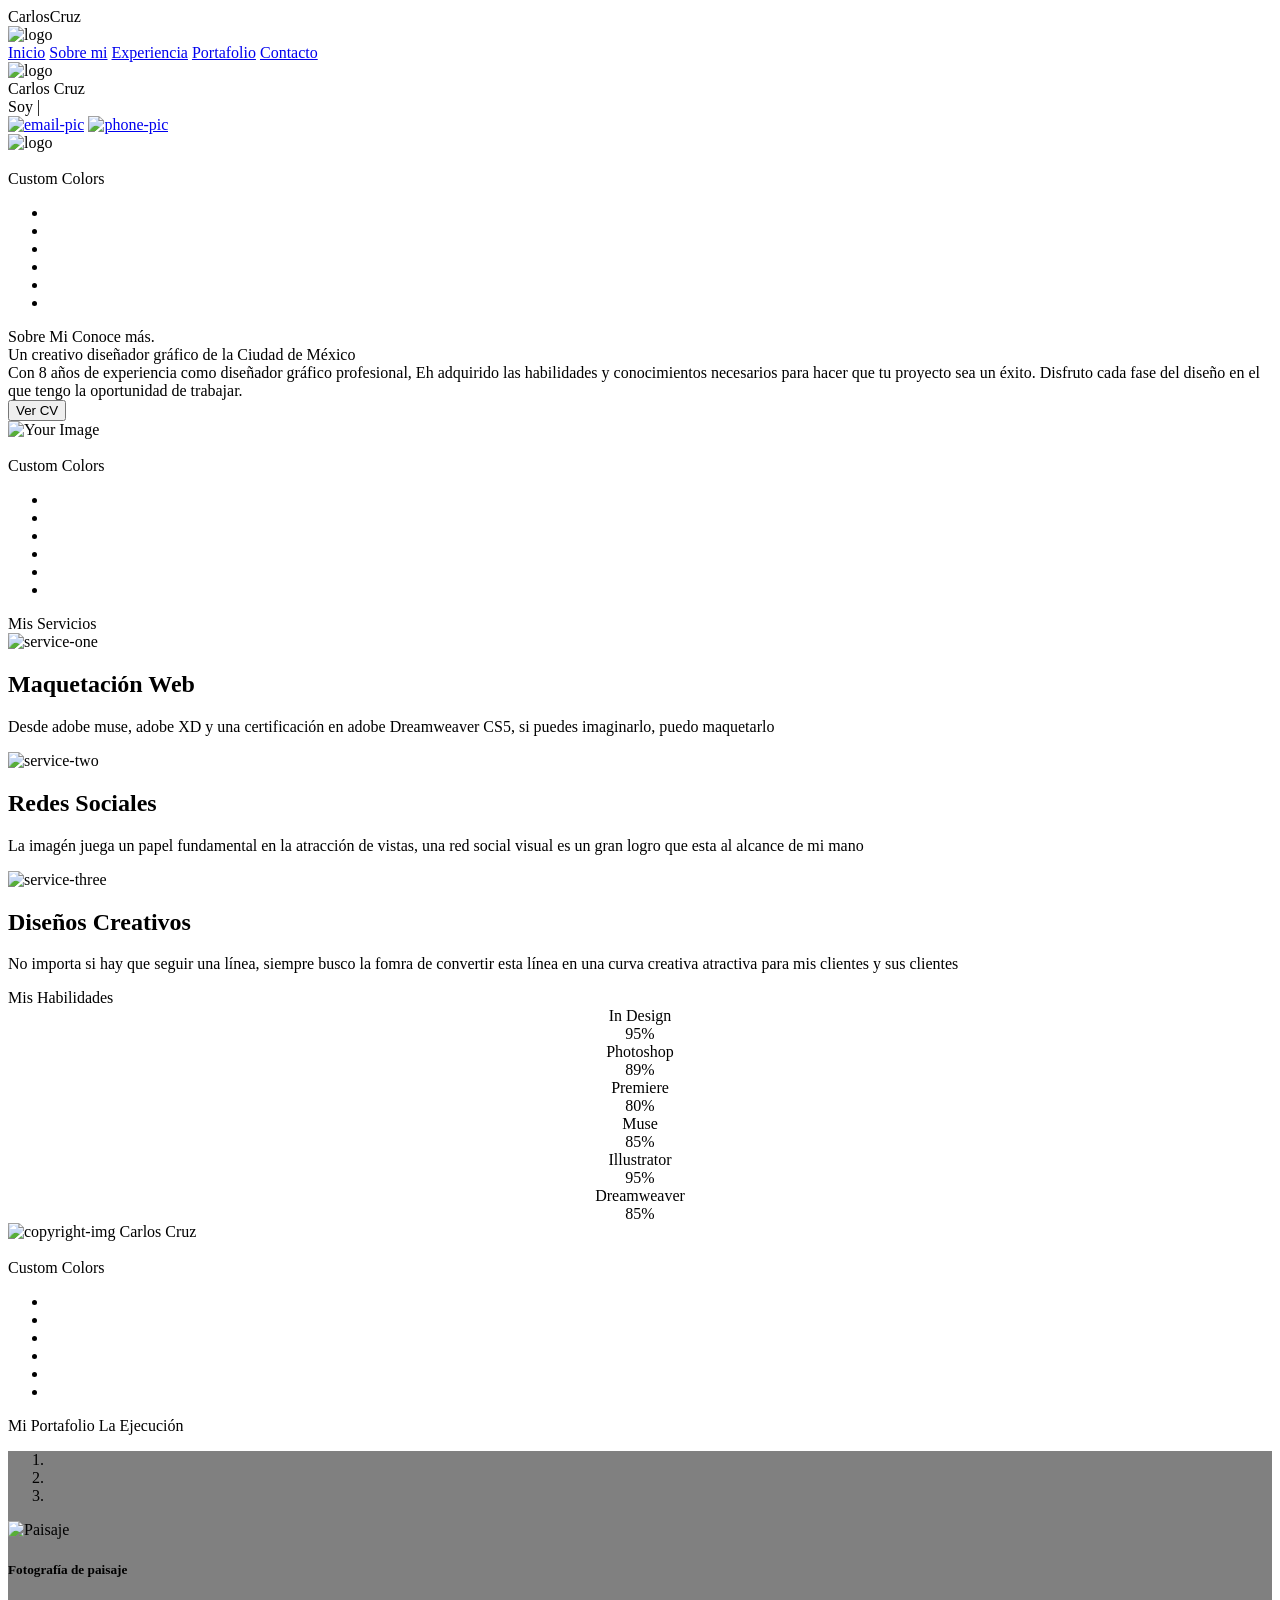
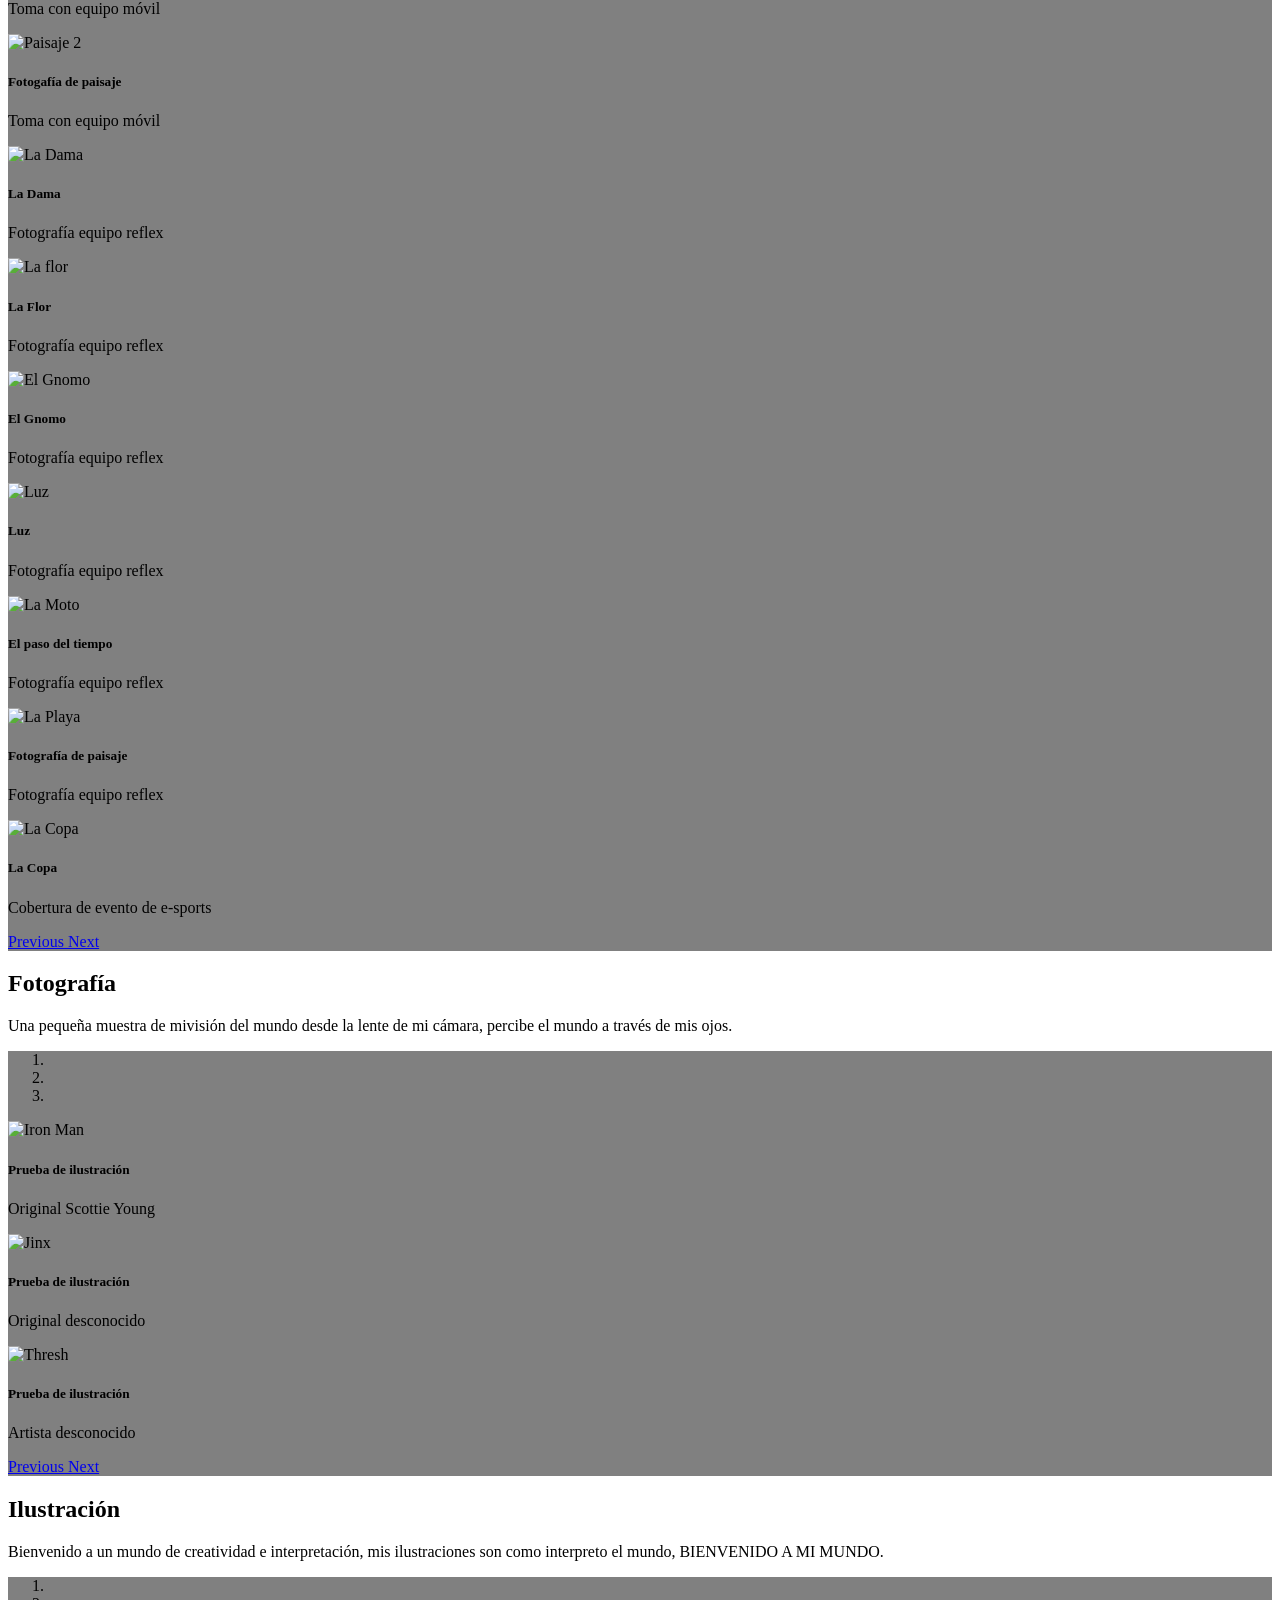
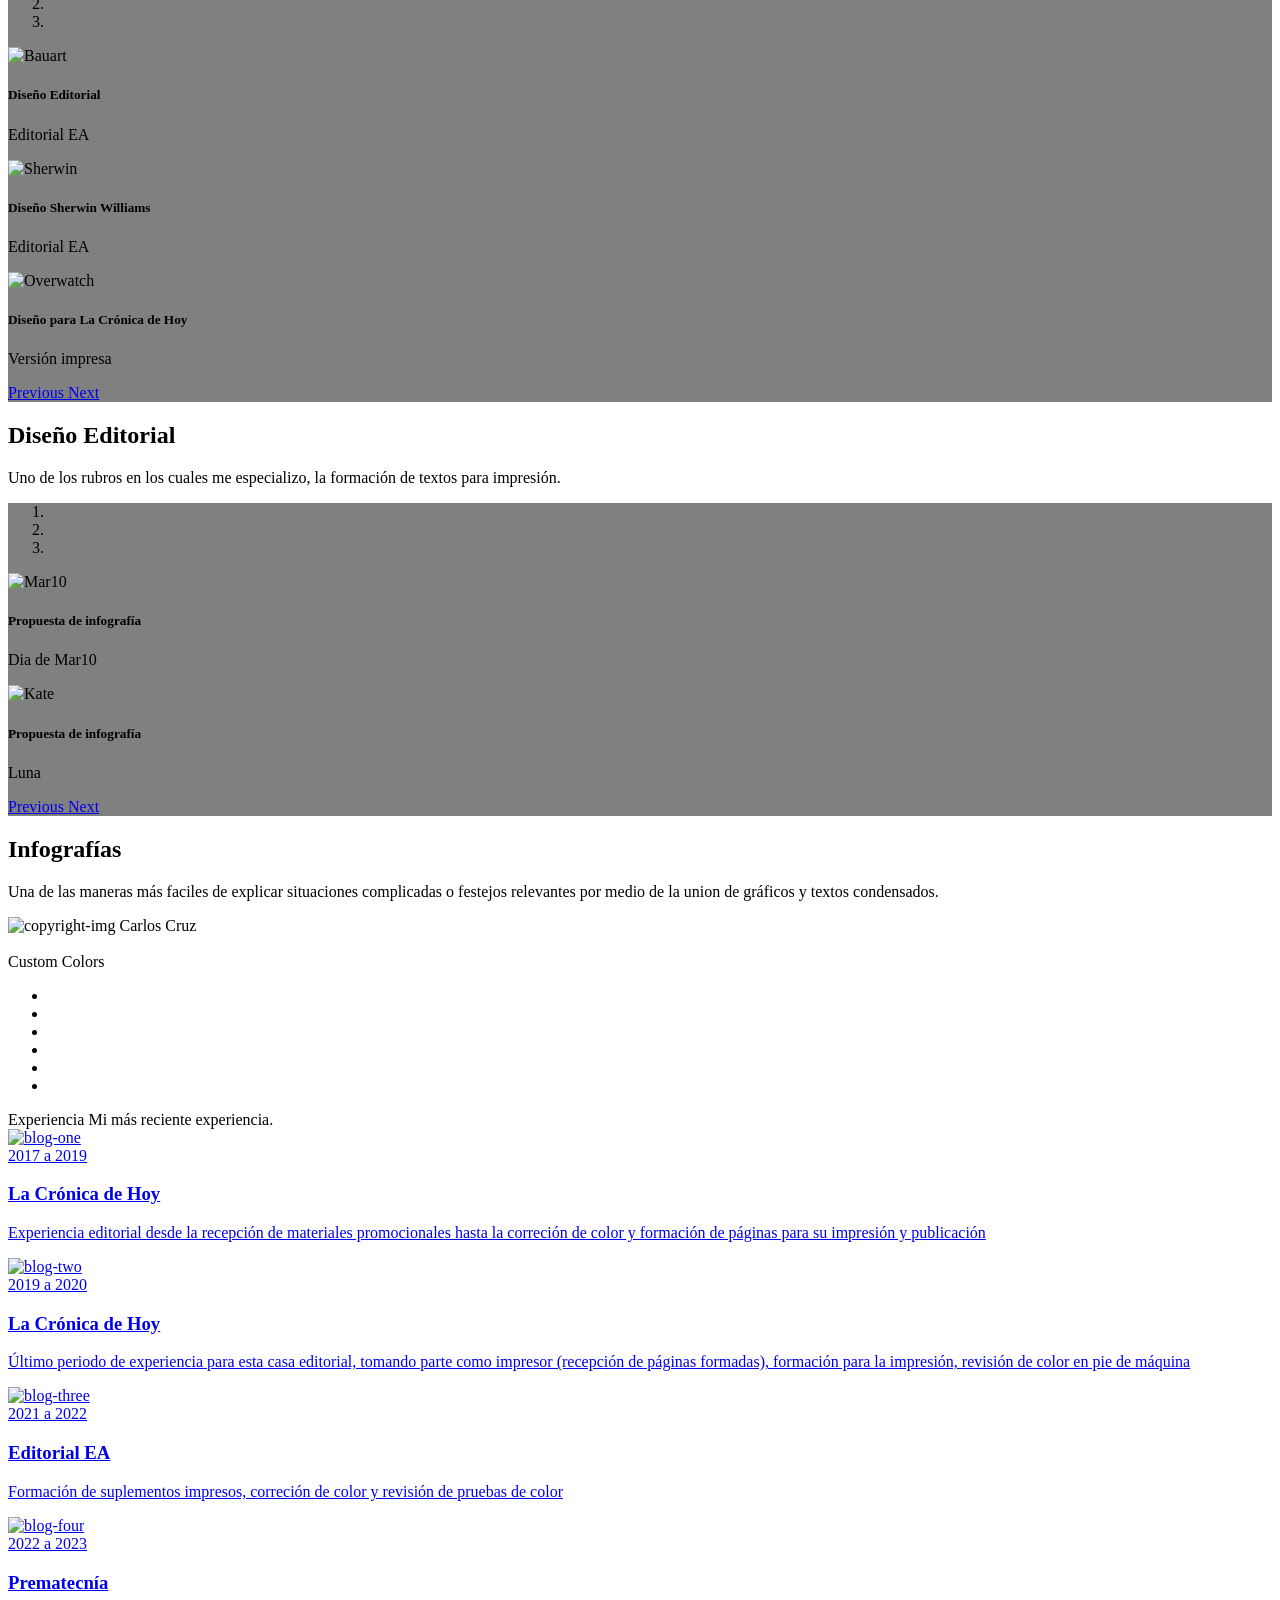
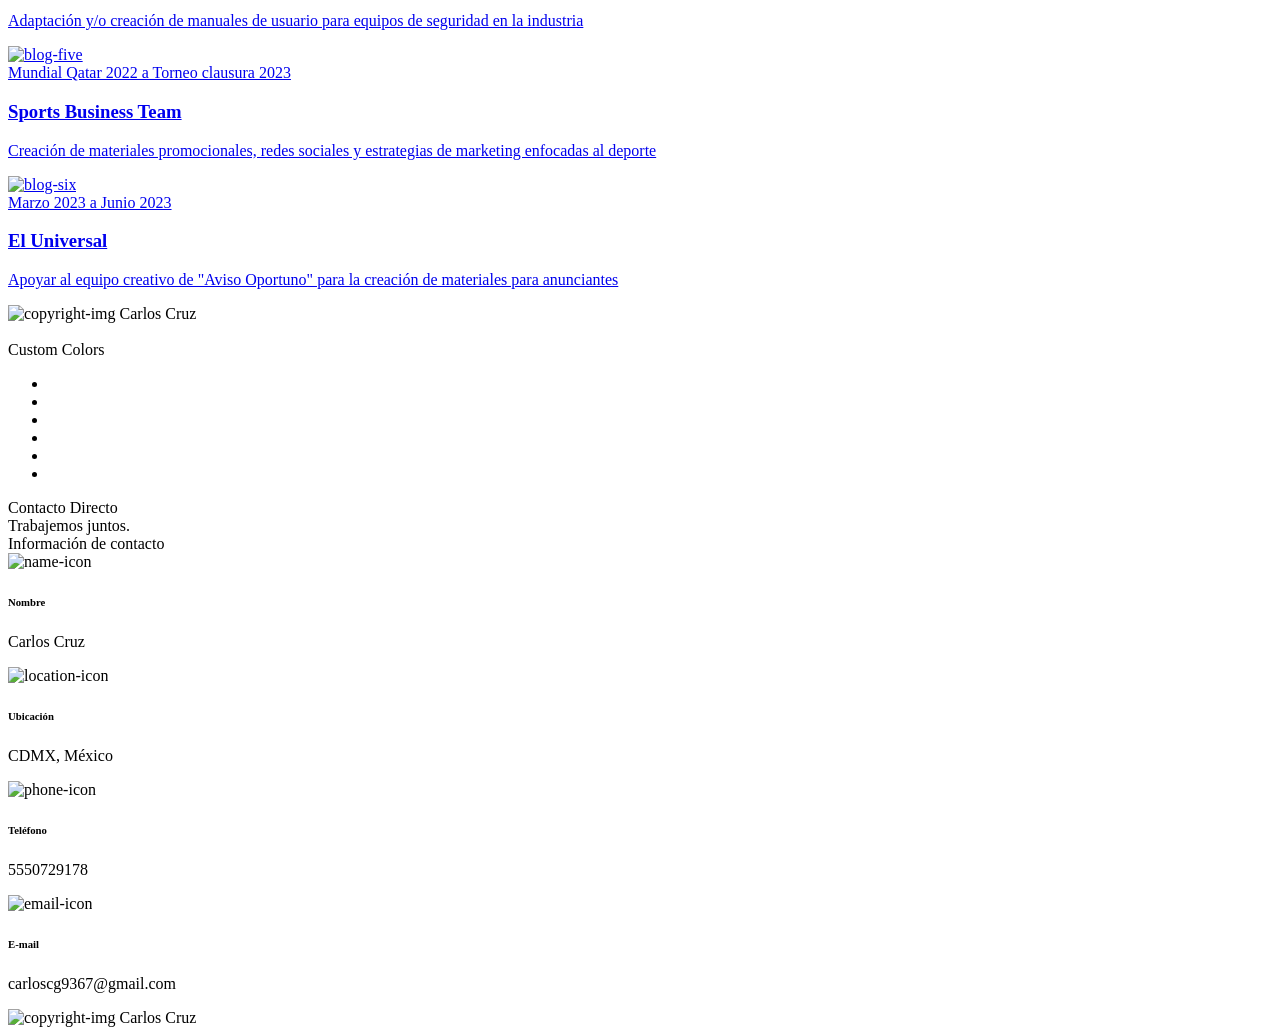
==== index.html @ d771d1fc "Update and rename README.md to index.html" ====
<!DOCTYPE html>
<html lang="en">
<head>
    <meta charset="UTF-8">
    <meta name="viewport" content="width=device-width, initial-scale=1.0">
    <meta name="description" content="Carlos Cruz - Portafolio de Diseño" />
	<meta name="keywords" content="diseñador, diseño editorial, creativo, portafolio" />
	<meta name="author" content="Carlos Cruz" />
    <meta http-equiv="X-UA-Compatible" content="IE=edge">
    <title>CarlosCruz - Diseñador Grafico y Animador Digital</title>
  <!--favicon-img--> 
   <link rel="icon" type="image/png" href="images/logo-CARCRU.ico">
   <!--favicon-img-->
   <!--main css file should not be removed -->
    <link rel="stylesheet" href="css/index.css">
    <link href="css/bootstrap-4.4.1.css" rel="stylesheet" type="text/css">
    <!--main css file-->
    <script src="https://cdnjs.cloudflare.com/ajax/libs/gsap/3.2.6/gsap.min.js"></script>
</head>
<body>
    <!--contains all the div-->
    <div id="all">
    <!--mouse  follower-->
        <div class="cursor"></div>
    <!--mouse  follower-->
    <!--loader-->
        <div id="loader">
            <span class="color">Carlos</span>Cruz 
        </div>
    <!--loader-end-->
    <!--link-screen-->
        <div id="breaker">
        </div>
        <div id="breaker-two">
        </div>
    <!--link-screen-->
        <!--Main-Section-->
        <!--Navigator-fullscreen-->
        <div id="navigation-content">
            <div class="logo">
                <img src="../documentations/assets/logo-CARCRU-white.png" alt="logo">
            </div>
            <div class="navigation-close">
                <span class="close-first"></span>
                <span class="close-second"></span>
            </div>
            <div class="navigation-links">
                <a href="#" data-text="Inicio" id="home-link" >Inicio</a>
                <a href="#" data-text="Sobre mi" id="about-link" >Sobre mi</a>
                <a href="#" data-text="Experiencia" id="blog-link" >Experiencia</a>
                <a href="#" data-text="Portafolio" id="portfolio-link" >Portafolio</a>
                <a href="#" data-text="Contacto" id="contact-link" >Contacto</a>
            </div>
        </div>
        <!--Navigator-Fullscreen END-->
          <!--Home Page-->
        <!--Menubar-->
        <div id="navigation-bar">
            <img src="../documentations/assets/logo-CARCRU-white.png" alt="logo">
            <div class="menubar">
                <span class="first-span"></span>
                <span class="second-span"></span>
                <span class="third-span"></span>
            </div>
        </div>
        <!--Menubar End-->
          <!--Header-->
        <div id="header">
            <div id="particles"></div>
            <div class="header-content">
                <div class="header-content-box">
                <div class="firstline"><span class="color">Carlos </span>Cruz</div>
                <div class="secondline">
                Soy
            <span class="txt-rotate color" data-period="1200"data-rotate='[ " Diseñador.", " Animador.", " Mercadólogo." ]'></span>
            <span class="slash">|</span>
        </div>
                    <div class="contact">
                <a href="Mailto:carloscg9367@gmail.com"><img src="images/mail.png" alt="email-pic" class="contactpic"></a><!--Your email Id write in place of "#"-->
                <a href="Tel:5550729178"><img src="images/call.png" alt="phone-pic" class="contactpic"></a><!--Your telephone number Id write in place of "#"-->
                    </div>    
            </div>
            </div>
            <!--header image-->
            <div class="header-image">
            <img src="images/charles.png" alt="logo">
            </div>
            <!--header image end-->
        </div>
           <!--Header End-->
        <!--HomePage End-->
        <!--Main-Section End-->
        <!--about-->
        <div id="about">
            <div class="color-changer">
            <div class="color-panel">
                <img src="images/gear.png" alt="">
            </div>
            <div class="color-selector">
                <div class="heading">Custom Colors</div>
                <div class="colors">
                    <ul >
                    <li>
                        <a href="#0" class="color-red " title="color-red"></a>
                    </li>
                    <li>
                        <a href="#0" class="color-purple" title="color-purple"></a>
                    </li>
                    <li>
                        <a href="#0" class="color-malt" title="color-malt"></a>
                    </li>
                    <li>
                        <a href="#0" class="color-green" title="color-green"></a>
                    </li>
                    <li>
                        <a href="#0" class="color-blue" title="color-blue"></a>
                    </li>
                    <li>
                        <a href="#0" class="color-orange" title="color-orange"></a>
                    </li>
                    </ul>
                </div>
            </div>
            </div>
            <!--about content-->
            <div id="about-content">
                <div class="about-header">
                    Sobre <span class="color">Mi</span>
                    <span class ="header-caption">Conoce <span class="color"> más.</span></span>
                </div>
                <div class="about-main">
            <div class="about-first-paragraph wow">
            <!--about description-->
               <span class="about-first-line">
                    Un creativo 
                    <span class="color">diseñador gráfico</span>
                     de la Ciudad de México </span>
                     <br>
               <span class="about-second-line"> Con 8 años de experiencia como diseñador gráfico profesional, Eh adquirido las habilidades y conocimientos necesarios para hacer que tu proyecto sea un éxito. Disfruto cada fase del diseño en el que tengo la oportunidad de trabajar.</span>
               <div class="cv">
                <a href="images/CV_2023.pdf"><button>Ver <span class="colors">CV</span></button></a>
            </div>
            </div>
            <!--about picture-->
            <div class="about-img">
                <img src="images/portada_2.jpeg" alt="Your Image" style="width: auto">
            </div>
            </div>
    
            </div>
            <!--services start-->
            <div id="services">
                <div class="color-changer">
                    <div class="color-panel">
                        <img src="images/gear.png" alt="">
                    </div>
                    <div class="color-selector">
                        <div class="heading">Custom Colors</div>
                        <div class="colors">
                            <ul >
                            <li>
                                <a href="#0" class="color-red " title="color-red"></a>
                            </li>
                            <li>
                                <a href="#0" class="color-purple" title="color-purple"></a>
                            </li>
                            <li>
                                <a href="#0" class="color-malt" title="color-malt"></a>
                            </li>
                            <li>
                                <a href="#0" class="color-green" title="color-green"></a>
                            </li>
                            <li>
                                <a href="#0" class="color-blue" title="color-blue"></a>
                            </li>
                            <li>
                                <a href="#0" class="color-orange" title="color-orange"></a>
                            </li>
                            </ul>
                        </div>
                    </div>
                    </div>
            <!--services header-->
                    <div class="services-heading wow">
                        <span class="color">Mis</span> Servicios
                    </div>
            <!--services header end-->
            <!--services content-->
                    <div class="services-content">
                           <div class="service-one service wow">
                               <div class="service-img">
                               <img src="images/coding.png" alt="service-one">
                               </div>
                               <div class="service-description">
                                <h2>Maquetación Web</h2>
                                <p>Desde adobe muse, adobe XD y una certificación en adobe Dreamweaver CS5, si puedes imaginarlo, puedo maquetarlo</p>
                               </div>
                           </div>
                           <div class="service-two service wow">
                               <div class="service-img">
                               <img src="images/instagram.png" alt="service-two">
                               </div>
                               <div class="service-description">
                                <h2>Redes Sociales</h2>
                                <p>La imagén juega un papel fundamental en la atracción de vistas, una red social visual es un gran logro que esta al alcance de mi mano</p>
                               </div>
                           </div>
                           <div class="service-three service wow">
                            <div class="service-img">
                               <img src="images/bulb.png" alt="service-three">
                            </div>
                            <div class="service-description">
                                <h2>Diseños Creativos</h2>
                                <p>No importa si hay que seguir una línea, siempre busco la fomra de convertir esta línea en una curva creativa atractiva para mis clientes y sus clientes</p>
                            </div>
                        </div>
                    </div>
            </div>
            <!--services content end-->
            <!--services end-->
            <div id="skills">
                <div class="skills-header">
                     Mis <span class="color"> Habilidades</span>
                </div>
                <div class="skills-content " style="text-align: center;">
                    <div class="skill-html skill">
                        <div class="skill-text">
                    <div class="html">
                        In Design
                    </div>
                        </div>
                    <div class="html-prog wow prog">
                 <div class="html-progress wow">95%</div>
                    </div>
                    </div>
                    <div class="skill-html skill">
                        <div class="skill-text">
                    <div class="html">
                      Photoshop
                    </div>
                        </div>
                    <div class="html-prog wow prog">
                 <div class="js-progress wow">89%</div>
                    </div>
                    </div>
                    <div class="skill-html skill">
                        <div class="skill-text">
                    <div class="html">
                        Premiere
                    </div>
                        </div>
                    <div class="html-prog wow prog">
                 <div class="adobe-progress wow">80%</div>
                    </div>
                    </div>
                    <div class="skill-html skill">
                        <div class="skill-text">
                    <div class="html">
                        Muse
                    </div>
                        </div>
                    <div class="html-prog wow prog">
                 <div class="php-progress wow">85%</div>
                    </div>
                    </div>
                    <div class="skill-html skill">
                        <div class="skill-text">
                    <div class="html">
                        Illustrator
                    </div>
                        </div>
                    <div class="html-prog wow prog">
                 <div class="jquery-progress wow">95%</div>
                    </div>
                    </div>
                    <div class="skill-html skill">
                        <div class="skill-text">
                    <div class="html">
                        Dreamweaver
                    </div>
                        </div>
                    <div class="html-prog wow prog">
                 <div class="seo-progress wow">85%</div>
                    </div>
                    </div>
                </div>
            </div>
    <!--copyright-section You Can Remove After Downloading-->
            <div class="footer">
             <div class="footer-text">
                 <img src="./images/copyright.png" alt="copyright-img" class="images" height="14px"> Carlos Cruz
             </div>
            </div>
    <!--copyright-section-->
        </div>
        <!--about end-->
        <!--portfolio-->
        <div id="portfolio">
            <div class="color-changer">
                <div class="color-panel">
                    <img src="images/gear.png" alt="">
                </div>
                <div class="color-selector">
                    <div class="heading">Custom Colors</div>
                    <div class="colors">
                        <ul >
                        <li>
                            <a href="#0" class="color-red " title="color-red"></a>
                        </li>
                        <li>
                            <a href="#0" class="color-purple" title="color-purple"></a>
                        </li>
                        <li>
                            <a href="#0" class="color-malt" title="color-malt"></a>
                        </li>
                        <li>
                            <a href="#0" class="color-green" title="color-green"></a>
                        </li>
                        <li>
                            <a href="#0" class="color-blue" title="color-blue"></a>
                        </li>
                        <li>
                            <a href="#0" class="color-orange" title="color-orange"></a>
                        </li>
                        </ul>
                    </div>
                </div>
                </div>
            <div class="portfolio-header"> <span class="color"> Mi </span> Portafolio
            <span class ="header-caption"> La <span class="color"> Ejecución</span></span></div>
             <div id="portfolio-content">
                 <div class="portfolio portfolio-first">
                     <div class="portfolio-image">
					    <div id="carouselExampleIndicators1" class="carousel slide" data-ride="carousel" style="background-color: grey">
						   <ol class="carousel-indicators">
						     <li data-target="#carouselExampleIndicators1" data-slide-to="0" class="active"></li>
						     <li data-target="#carouselExampleIndicators1" data-slide-to="1"></li>
						     <li data-target="#carouselExampleIndicators1" data-slide-to="2"></li>
					      </ol>
						   <div class="carousel-inner" role="listbox">
						     <div class="carousel-item active"> <img class="d-block mx-auto" style="width: auto" src="images/fotos/20220216_134845.jpg" alt="Paisaje">
						       <div class="carousel-caption">
						         <h5>Fotografía de paisaje</h5>
						         <p>Toma con equipo móvil</p>
					           </div>
					         </div>
						     <div class="carousel-item"> <img class="d-block mx-auto" style="width: auto" src="images/fotos/20220217_175544.jpg" alt="Paisaje 2">
						       <div class="carousel-caption">
						         <h5>Fotogafía de paisaje</h5>
						         <p>Toma con equipo móvil</p>
					           </div>
					         </div>
						     <div class="carousel-item"> <img class="d-block mx-auto" style="width: auto" src="images/fotos/dama.jpeg" alt="La Dama">
						       <div class="carousel-caption">
						         <h5>La Dama</h5>
						         <p>Fotografía equipo reflex</p>
					           </div>
					         </div>
							   <div class="carousel-item"> <img class="d-block mx-auto" style="width: auto" src="images/fotos/flor_1.jpg" alt="La flor">
						       <div class="carousel-caption">
						         <h5>La Flor</h5>
						         <p>Fotografía equipo reflex</p>
					           </div>
					         </div>
							   <div class="carousel-item"> <img class="d-block mx-auto" style="width: auto" src="images/fotos/gnomo.jpg" alt="El Gnomo">
						       <div class="carousel-caption">
						         <h5>El Gnomo</h5>
						         <p>Fotografía equipo reflex</p>
					           </div>
					         </div>
							   <div class="carousel-item"> <img class="d-block mx-auto" style="width: auto" src="images/fotos/luz.jpg" alt="Luz">
						       <div class="carousel-caption">
						         <h5>Luz</h5>
						         <p>Fotografía equipo reflex</p>
					           </div>
					         </div>
							   <div class="carousel-item"> <img class="d-block mx-auto" style="width: auto" src="images/fotos/moto.jpg" alt="La Moto">
						       <div class="carousel-caption">
						         <h5>El paso del tiempo</h5>
						         <p>Fotografía equipo reflex</p>
					           </div>
					         </div>
							   <div class="carousel-item"> <img class="d-block mx-auto" style="width: auto" src="images/fotos/playa_1.jpg" alt="La Playa">
						       <div class="carousel-caption">
						         <h5>Fotografía de paisaje</h5>
						         <p>Fotografía equipo reflex</p>
					           </div>
					         </div>
							    <div class="carousel-item"> <img class="d-block mx-auto" style="width: auto" src="images/GAMERGY/_MG_2430.jpg" alt="La Copa">
						       <div class="carousel-caption">
						         <h5>La Copa</h5>
						         <p>Cobertura de evento de e-sports</p>
					           </div>
					         </div>
					      </div>
						   <a class="carousel-control-prev" href="#carouselExampleIndicators1" role="button" data-slide="prev"> <span class="carousel-control-prev-icon" aria-hidden="true"></span> <span class="sr-only">Previous</span> </a> <a class="carousel-control-next" href="#carouselExampleIndicators1" role="button" data-slide="next"> <span class="carousel-control-next-icon" aria-hidden="true"></span> <span class="sr-only">Next</span> </a> </div>
                     </div>
                     <div class="portfolio-text">
                         <h2>Fotografía</h2>
                         <p>Una pequeña muestra de mivisión del mundo desde la lente de mi cámara, percibe el mundo a través de mis ojos.</p>
                     </div>
                 </div>
                 <div class="portfolio portfolio-second">
                    <div class="portfolio-image">
                      <div id="carouselExampleIndicators2" class="carousel slide" data-ride="carousel" style="background-color: grey">
                          <ol class="carousel-indicators">
                            <li data-target="#carouselExampleIndicators2" data-slide-to="0" class="active"></li>
                            <li data-target="#carouselExampleIndicators2" data-slide-to="1"></li>
                            <li data-target="#carouselExampleIndicators2" data-slide-to="2"></li>
                          </ol>
                          <div class="carousel-inner" role="listbox">
                            <div class="carousel-item active"> <img class="d-block mx-auto" style="width: auto" src="images/Ilustraciones/IRON.jpg" alt="Iron Man">
                              <div class="carousel-caption">
                                <h5>Prueba de ilustración</h5>
                                <p>Original Scottie Young</p>
                              </div>
                            </div>
                            <div class="carousel-item"> <img class="d-block mx-auto" style="width: auto" src="images/Ilustraciones/jinx.jpg" alt="Jinx">
                              <div class="carousel-caption">
                                <h5>Prueba de ilustración</h5>
                                <p>Original desconocido</p>
                              </div>
                            </div>
                            <div class="carousel-item"> <img class="d-block mx-auto" style="width: auto" src="images/Ilustraciones/IMG_0373.JPG" alt="Thresh">
                              <div class="carousel-caption">
                                <h5>Prueba de ilustración</h5>
                                <p>Artista desconocido</p>
                              </div>
                            </div>
                          </div>
                          <a class="carousel-control-prev" href="#carouselExampleIndicators2" role="button" data-slide="prev"> <span class="carousel-control-prev-icon" aria-hidden="true"></span> <span class="sr-only">Previous</span> </a> <a class="carousel-control-next" href="#carouselExampleIndicators2" role="button" data-slide="next"> <span class="carousel-control-next-icon" aria-hidden="true"></span> <span class="sr-only">Next</span> </a> </div>
                    </div>
                    <div class="portfolio-text">
                        <h2>Ilustración</h2>
                        <p>Bienvenido a un mundo de creatividad e interpretación, mis ilustraciones son como interpreto el mundo, BIENVENIDO A MI MUNDO.</p>
                    </div>
                </div>
             
                <div class="portfolio portfolio-third">
                    <div class="portfolio-image">
                      <div id="carouselExampleIndicators3" class="carousel slide" data-ride="carousel" style="background-color: grey">
                          <ol class="carousel-indicators">
                            <li data-target="#carouselExampleIndicators3" data-slide-to="0" class="active"></li>
                            <li data-target="#carouselExampleIndicators3" data-slide-to="1"></li>
                            <li data-target="#carouselExampleIndicators3" data-slide-to="2"></li>
                          </ol>
                          <div class="carousel-inner" role="listbox">
                            <div class="carousel-item active"> <img class="d-block mx-auto" style="width: auto" src="images/JPG_editorial/BAUART.jpg" alt="Bauart">
                              <div class="carousel-caption">
                                <h5>Diseño Editorial</h5>
                                <p>Editorial EA</p>
                              </div>
                            </div>
                            <div class="carousel-item"> <img class="d-block mx-auto" style="width: auto" src="images/JPG_editorial/SHERWIN.jpg" alt="Sherwin">
                              <div class="carousel-caption">
                                <h5>Diseño Sherwin Williams</h5>
                                <p>Editorial EA</p>
                              </div>
                            </div>
                            <div class="carousel-item"> <img class="d-block mx-auto" style="width: auto" src="images/JPG_editorial/Overwatch.jpg" alt="Overwatch">
                              <div class="carousel-caption">
                                <h5>Diseño para La Crónica de Hoy</h5>
                                <p>Versión impresa</p>
                              </div>
                            </div>
                          </div>
                          <a class="carousel-control-prev" href="#carouselExampleIndicators3" role="button" data-slide="prev"> <span class="carousel-control-prev-icon" aria-hidden="true"></span> <span class="sr-only">Previous</span> </a> <a class="carousel-control-next" href="#carouselExampleIndicators3" role="button" data-slide="next"> <span class="carousel-control-next-icon" aria-hidden="true"></span> <span class="sr-only">Next</span> </a> </div>
                    </div>
                    <div class="portfolio-text">
                        <h2>Diseño Editorial</h2>
                        <p>Uno de los rubros en los cuales me especializo, la formación de textos para impresión.</p>
                    </div>
                </div>
                <div class="portfolio portfolio-fourth">
                    <div class=" portfolio-image">
					  <div id="carouselExampleIndicators4" class="carousel slide" data-ride="carousel" style="background-color: grey">
						  <ol class="carousel-indicators">
						    <li data-target="#carouselExampleIndicators4" data-slide-to="0" class="active"></li>
						    <li data-target="#carouselExampleIndicators4" data-slide-to="1"></li>
						    <li data-target="#carouselExampleIndicators4" data-slide-to="2"></li>
					    </ol>
						  <div class="carousel-inner" role="listbox">
						    <div class="carousel-item active"> <img class="d-block mx-auto" style="width: auto" src="images/JPG_editorial/infografia_mario.jpg" alt="Mar10">
						      <div class="carousel-caption">
						        <h5>Propuesta de infografía</h5>
						        <p>Dia de Mar10</p>
					          </div>
					        </div>
						    <div class="carousel-item"> <img class="d-block mx-auto" style="width: auto" src="images/JPG_editorial/info_kate.jpg" alt="Kate">
						      <div class="carousel-caption">
						        <h5>Propuesta de infografía</h5>
						        <p>Luna</p>
					          </div>
					        </div>
					    </div>
						  <a class="carousel-control-prev" href="#carouselExampleIndicators4" role="button" data-slide="prev"> <span class="carousel-control-prev-icon" aria-hidden="true"></span> <span class="sr-only">Previous</span> </a> <a class="carousel-control-next" href="#carouselExampleIndicators4" role="button" data-slide="next"> <span class="carousel-control-next-icon" aria-hidden="true"></span> <span class="sr-only">Next</span> </a> </div>
                    </div>
                    <div class="portfolio-text">
                        <h2>Infografías</h2>
                        <p>Una de las maneras más faciles de explicar situaciones complicadas o festejos relevantes por medio de la union de gráficos y textos condensados.</p>
                    </div>
                </div>
                 </div>
                    <!--copyright-section You Can Remove After Downloading-->
            <div class="footer">
                <div class="footer-text">
                    <img src="./images/copyright.png" alt="copyright-img" style="width: auto" class="images" height="14px"> Carlos Cruz
                </div>
               </div>
       <!--copyright-section-->
             </div>
        <!--portfolio end-->
        <!--blog-->
        <div id="blog">
            <div class="color-changer">
                <div class="color-panel">
                    <img src="images/gear.png" alt="">
                </div>
                <div class="color-selector">
                    <div class="heading">Custom Colors</div>
                    <div class="colors">
                        <ul >
                        <li>
                            <a href="#0" class="color-red " title="color-red"></a>
                        </li>
                        <li>
                            <a href="#0" class="color-purple" title="color-purple"></a>
                        </li>
                        <li>
                            <a href="#0" class="color-malt" title="color-malt"></a>
                        </li>
                        <li>
                            <a href="#0" class="color-green" title="color-green"></a>
                        </li>
                        <li>
                            <a href="#0" class="color-blue" title="color-blue"></a>
                        </li>
                        <li>
                            <a href="#0" class="color-orange" title="color-orange"></a>
                        </li>
                        </ul>
                    </div>
                </div>
                </div>
        <div class="blog-header"> Experiencia</span>
            <span class ="header-caption"> Mi más reciente <span class="color"> experiencia.</span></span></div>
            <div class="blog-content">
                 <div class="blogs">
                     <a href="#">
                     <div class="img">
                        <img src="images/post-one.jpeg" alt="blog-one">
                        <div class="blog-date">2017 a 2019</div>
                     </div>
                     <div class="blog-text">
                         <h3>La Crónica de Hoy</h3>
                         <p>Experiencia editorial desde la recepción de materiales promocionales hasta la correción de color y formación de páginas para su impresión y publicación</p>
                     </div></a>
                 </div>      
                 <div class="blogs">
                    <a href="#">
                    <div class="img">
                        <img src="images/post-two.jpeg" alt="blog-two">
                        <div class="blog-date">2019 a 2020</div>
                    </div>
                    <div class="blog-text">
                        <h3>La Crónica de Hoy</h3>
                        <p>Último periodo de experiencia para esta casa editorial, tomando parte como impresor (recepción de páginas formadas), formación para la impresión, revisión de color en pie de máquina</p>
                    </div></a>
                </div>      
                <div class="blogs">
                    <a href="#">
                    <div class="img">
                        <img src="images/post-three.jpeg" alt="blog-three">
                        <div class="blog-date">2021 a 2022</div>
                    </div>
                    <div class="blog-text">
                        <h3>Editorial EA</h3>
                        <p>Formación de suplementos impresos, correción de color y revisión de pruebas de color</p>
                    </div></a>
                </div>
                <div class="blogs">
                    <a href="#">
                    <div class="img">
                        <img src="images/post-four.jpeg" alt="blog-four">
                        <div class="blog-date">2022 a 2023</div>
                    </div>
                    <div class="blog-text">
                        <h3>Prematecnía</h3>
                        <p>Adaptación y/o creación de manuales de usuario para equipos de seguridad en la industria</p>
                    </div></a>
                </div>  
                <div class="blogs">
                    <a href="#">
                    <div class="img">
                        <img src="images/post-five.jpeg" alt="blog-five">
                        <div class="blog-date">Mundial Qatar 2022 a Torneo clausura 2023</div>
                    </div>
                    <div class="blog-text">
                        <h3>Sports Business Team</h3>
                        <p>Creación de materiales promocionales, redes sociales y estrategias de marketing enfocadas al deporte</p>
                    </div></a>
                </div>  
                <div class="blogs">
                    <a href="#">
                    <div class="img">
                        <img src="images/post-six.jpeg" alt="blog-six">
                        <div class="blog-date">Marzo 2023 a Junio 2023</div>
                    </div>
                    <div class="blog-text">
                        <h3>El Universal</h3>
                        <p>Apoyar al equipo creativo de "Aviso Oportuno" para la creación de materiales para anunciantes</p>
                    </div></a>
                </div>        
            </div>
               <!--copyright-section You Can Remove After Downloading-->
               <div class="footer">
                <div class="footer-text">
                    <img src="./images/copyright.png" alt="copyright-img" class="images" height="14px"> Carlos Cruz
                </div>
               </div>
       <!--copyright-section-->
        </div>
        <!--blog end-->
        <!--contact-->
     <div id="contact">
        <div class="color-changer">
            <div class="color-panel">
                <img src="images/gear.png" alt="">
            </div>
            <div class="color-selector">
                <div class="heading">Custom Colors</div>
                <div class="colors">
                    <ul >
                    <li>
                        <a href="#0" class="color-red " title="color-red"></a>
                    </li>
                    <li>
                        <a href="#0" class="color-purple" title="color-purple"></a>
                    </li>
                    <li>
                        <a href="#0" class="color-malt" title="color-malt"></a>
                    </li>
                    <li>
                        <a href="#0" class="color-green" title="color-green"></a>
                    </li>
                    <li>
                        <a href="#0" class="color-blue" title="color-blue"></a>
                    </li>
                    <li>
                        <a href="#0" class="color-orange" title="color-orange"></a>
                    </li>
                    </ul>
                </div>
            </div>
            </div>
         <div class="contact-header">Contacto <span class="color"> Directo</span>
        <div class="contact-header-caption"> <span class="color"> Trabajemos</span> juntos.</div></div>
        <div class="contact-content">
             </div>
            <!--Contact form-->
            <!--Contact information-->
             <div class="contact-info">
                <div class="contact-info-header">
                    Información de contacto
                </div>
                <div class="contact-info-content">
                <div class="contect-info-content-line">
                    <img src="./images/icon-name.png" class="icon" alt="name-icon">
                    <div class="contact-info-icon-text">
                        <h6>Nombre</h6>
                        <p>Carlos Cruz</p>
                  </div>
                </div>
                <div class="contect-info-content-line">
                  <img src="./images/icon-location.png" class="icon" alt="location-icon">
                  <div class="contact-info-icon-text">
                      <h6>Ubicación</h6>
                      <p>CDMX, México</p>
                </div>
              </div>
              <div class="contect-info-content-line">
                  <img src="./images/icon-phone.png" class="icon" alt="phone-icon">
                  <div class="contact-info-icon-text">
                      <h6>Teléfono</h6>
                      <p>5550729178</p>
                </div>
              </div>
              
              <div class="contect-info-content-line">
                  <img src="./images/icon-email.png" class="icon" alt="email-icon">
                  <div class="contact-info-icon-text">
                      <h6>E-mail</h6>
                      <p>carloscg9367@gmail.com</p>
                </div>
              </div>
                </div>
            <!--Contact information end-->
           </div>
        </div>
                    <!--copyright-section You Can Remove After Downloading-->
                    <div class="footer">
                        <div class="footer-text">
                            <img src="./images/copyright.png" alt="copyright-img" class="images" height="14px"> Carlos Cruz
                        </div>
                       </div>
               <!--copyright-section-->
     </div>
        <!--contact end-->
    </div>
    <!--all the divisions-->
    <!-- <script src="js/jquery.min.js"></script> -->
    <script src="js/jquery-3.4.1.min.js"></script>
    <script src="js/particles.js"></script>
    <script src="js/particles.min.js"></script>
    <script src="js/index.js"></script>
<script src="js/popper.min.js"></script>
    <script src="js/bootstrap-4.4.1.js"></script>
    
    <!--particles script-->
    <script>
 particlesJS("particles", {"particles":{"number":{"value":120,"density":{"enable":true,"value_area":800}},"color":{"value":"#ffffff"},"shape":{"type":"circle","stroke":{"width":0,"color":"#000000"},"polygon":{"nb_sides":5},"image":{"src":"img/github.svg","width":100,"height":100}},"opacity":{"value":0.5,"random":false,"anim":{"enable":true,"speed":1,"opacity_min":0.1,"sync":false}},"size":{"value":3,"random":true,"anim":{"enable":true,"speed":0,"size_min":0.1,"sync":false}},"line_linked":{"enable":false,"distance":0,"color":"#ffffff","opacity":0.24463576890600452,"width":1.2626362266116362},"move":{"enable":true,"speed":3,"direction":"none","random":false,"straight":false,"out_mode":"out","bounce":false,"attract":{"enable":false,"rotateX":600,"rotateY":1200}}},"interactivity":{"detect_on":"canvas","events":{"onhover":{"enable":false,"mode":"grab"},"onclick":{"enable":true,"mode":"push"},"resize":true},"modes":{"grab":{"distance":400,"line_linked":{"opacity":1}},"bubble":{"distance":400,"size":40,"duration":2,"opacity":8,"speed":3},"repulse":{"distance":200,"duration":0.4},"push":{"particles_nb":4},"remove":{"particles_nb":2}}},"retina_detect":true});
</script>
</body>
</html>
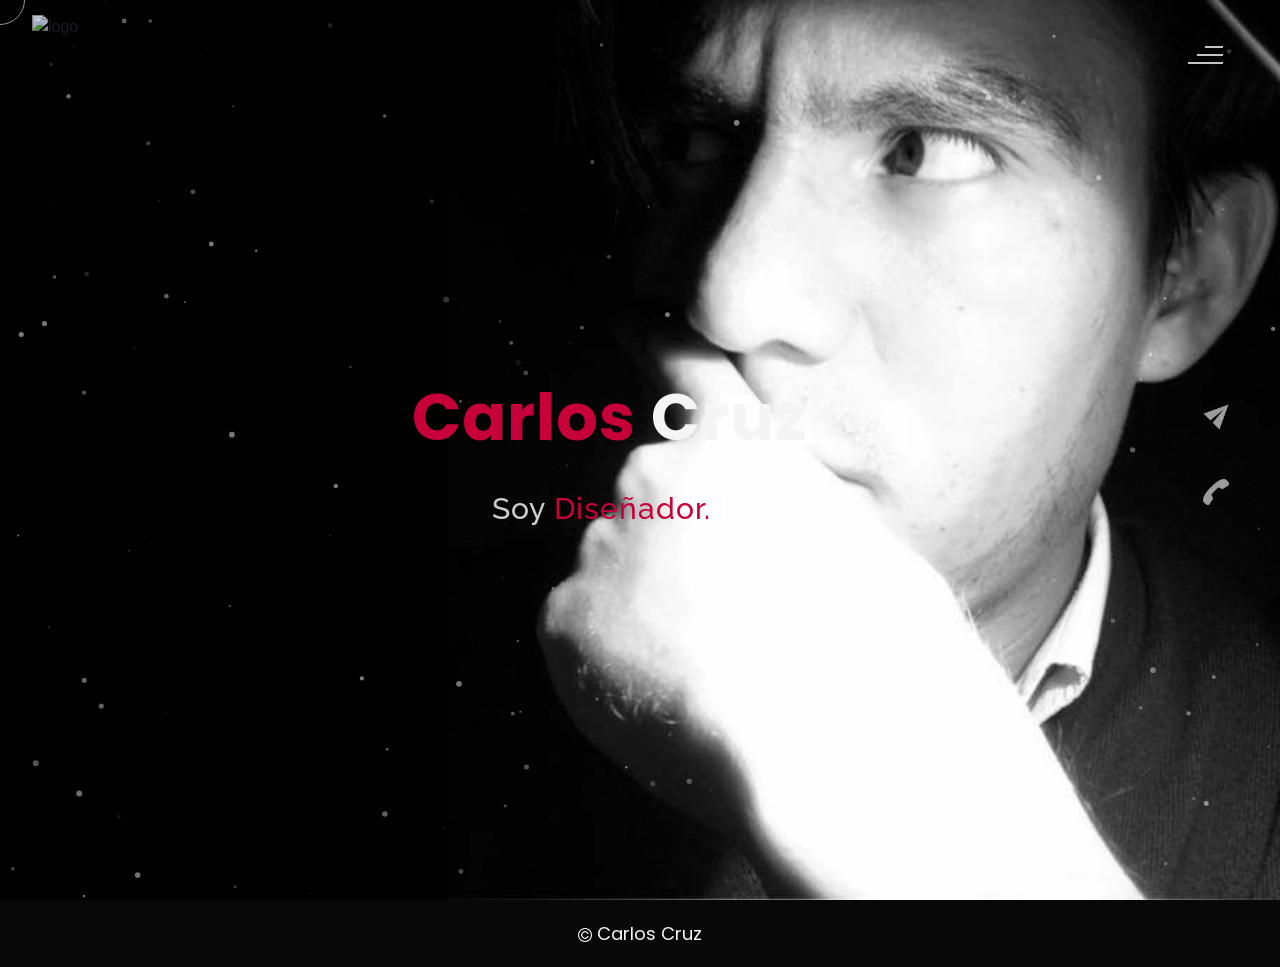
==== commit 0aec0b81: "Update index.html" ====
--- a/index.html
+++ b/index.html
@@ -387,12 +387,6 @@
 						         <p>Fotografía equipo reflex</p>
 					           </div>
 					         </div>
-							    <div class="carousel-item"> <img class="d-block mx-auto" style="width: auto" src="images/GAMERGY/_MG_2430.jpg" alt="La Copa">
-						       <div class="carousel-caption">
-						         <h5>La Copa</h5>
-						         <p>Cobertura de evento de e-sports</p>
-					           </div>
-					         </div>
 					      </div>
 						   <a class="carousel-control-prev" href="#carouselExampleIndicators1" role="button" data-slide="prev"> <span class="carousel-control-prev-icon" aria-hidden="true"></span> <span class="sr-only">Previous</span> </a> <a class="carousel-control-next" href="#carouselExampleIndicators1" role="button" data-slide="next"> <span class="carousel-control-next-icon" aria-hidden="true"></span> <span class="sr-only">Next</span> </a> </div>
                      </div>
@@ -676,7 +670,7 @@
                   <img src="./images/icon-location.png" class="icon" alt="location-icon">
                   <div class="contact-info-icon-text">
                       <h6>Ubicación</h6>
-                      <p>CDMX, México</p>
+                      <p>Lindavista, CDMX</p>
                 </div>
               </div>
               <div class="contect-info-content-line">
